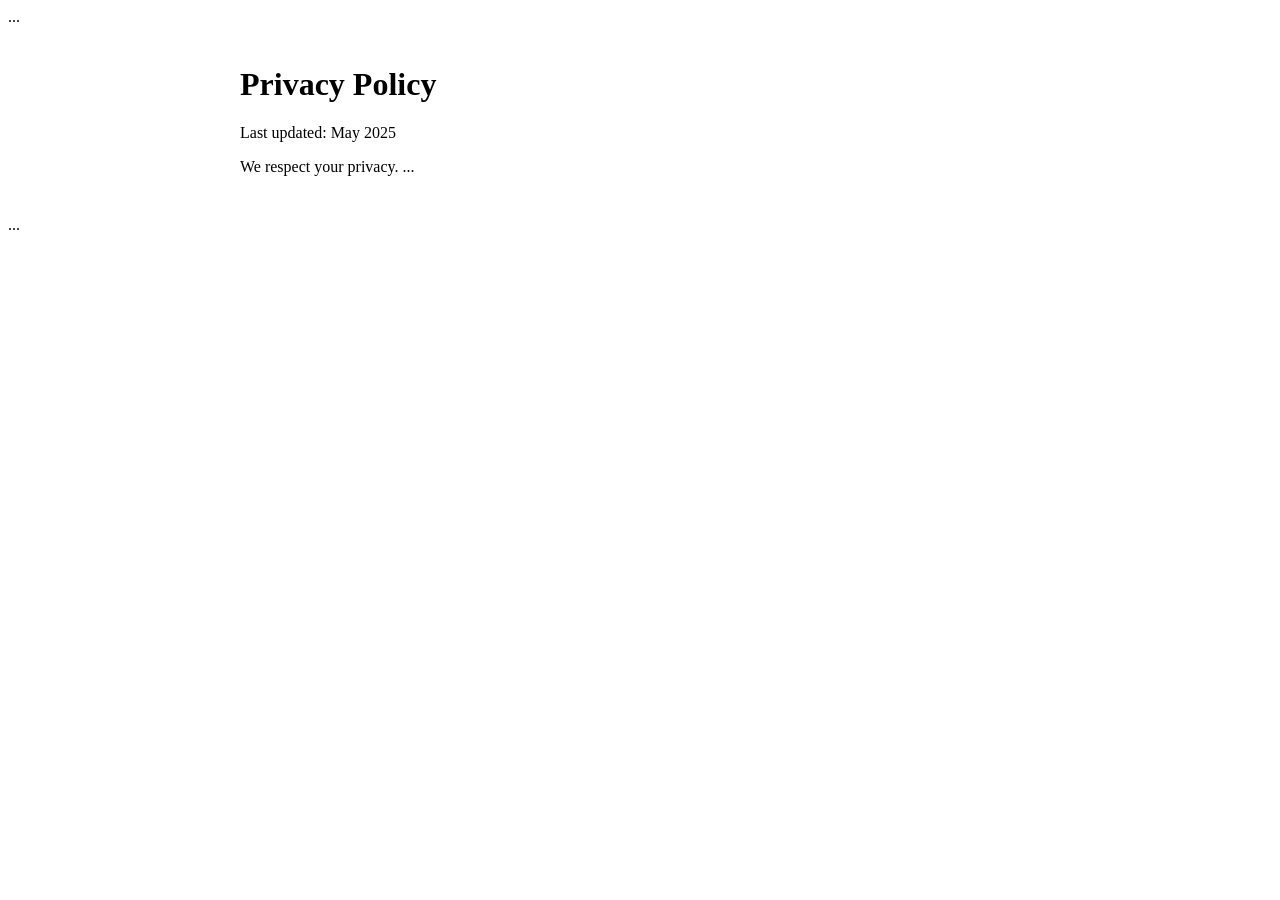
==== public/privacy.html @ 7c97a04a "Add files via upload" ====
<!DOCTYPE html>
<html>
<head><meta charset="UTF-8"><title>Privacy Policy</title><link rel="stylesheet" href="/global.css"></head>
<body>
  <nav class="nav">...</nav>
  <div class="wall-container" style="max-width:800px; margin:40px auto;">
    <h1>Privacy Policy</h1>
    <p>Last updated: May 2025</p>
    <p>We respect your privacy. ...</p>
  </div>
  <footer>...</footer>
</body>
</html>
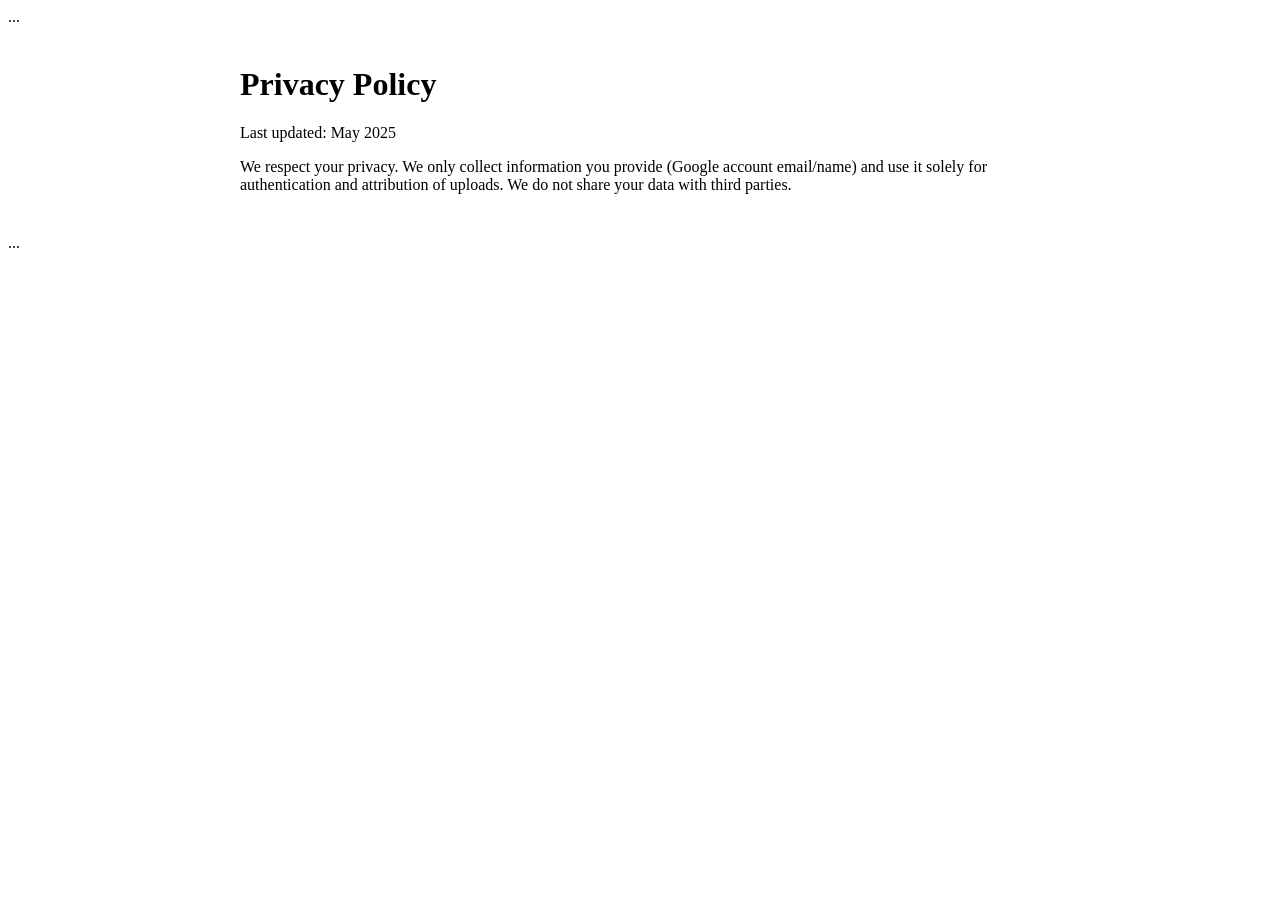
==== commit 8a1d5d8f: "Add files via upload" ====
--- a/public/privacy.html
+++ b/public/privacy.html
@@ -6,7 +6,7 @@
   <div class="wall-container" style="max-width:800px; margin:40px auto;">
     <h1>Privacy Policy</h1>
     <p>Last updated: May 2025</p>
-    <p>We respect your privacy. ...</p>
+    <p>We respect your privacy. We only collect information you provide (Google account email/name) and use it solely for authentication and attribution of uploads. We do not share your data with third parties.</p>
   </div>
   <footer>...</footer>
 </body>
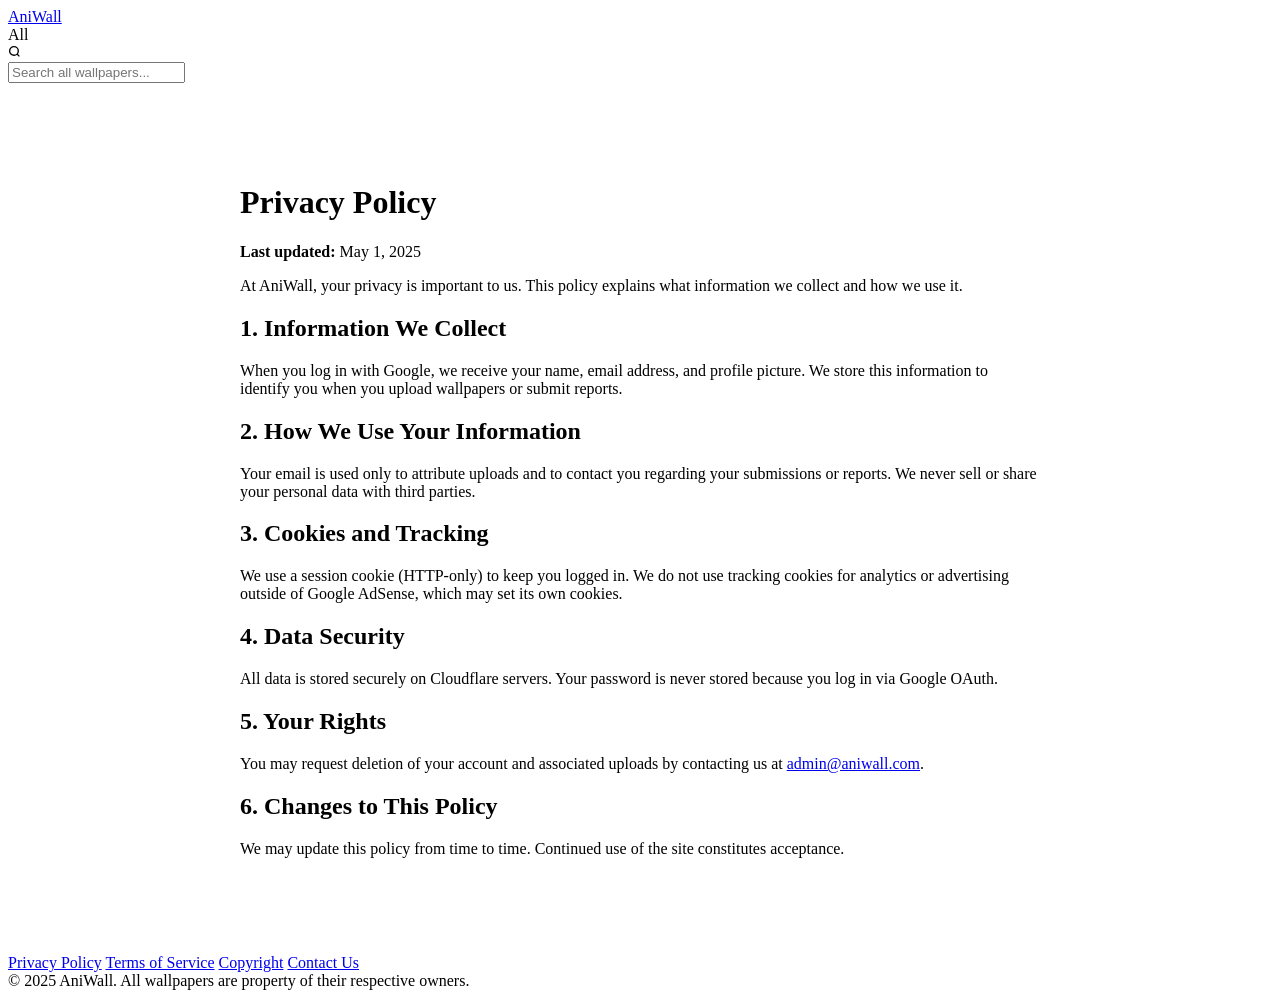
==== commit c87f684a: "Add files via upload" ====
--- a/public/privacy.html
+++ b/public/privacy.html
@@ -1,13 +1,74 @@
 <!DOCTYPE html>
-<html>
-<head><meta charset="UTF-8"><title>Privacy Policy</title><link rel="stylesheet" href="/global.css"></head>
+<html lang="en">
+<head>
+  <meta charset="UTF-8">
+  <meta name="viewport" content="width=device-width, initial-scale=1.0">
+  <title>Privacy Policy – AniWall</title>
+  <link rel="stylesheet" href="/global.css">
+  <script>window.adsensePublisherId = 'ca-pub-XXXXXXXXXXXXXXXX';</script>
+  <script src="/ads.js" defer></script>
+  <script src="/auth.js" defer></script>
+</head>
 <body>
-  <nav class="nav">...</nav>
-  <div class="wall-container" style="max-width:800px; margin:40px auto;">
+  <nav class="nav">
+    <div class="nav-brand"><a href="/">Ani<span>Wall</span></a></div>
+    <div class="nav-cats" id="navCats">
+      <span class="nav-cat" data-cat="all">All</span>
+    </div>
+    <div class="nav-right">
+      <div class="search-wrap">
+        <svg width="13" height="13" viewBox="0 0 24 24" fill="none" stroke="currentColor" stroke-width="2.5">
+          <circle cx="11" cy="11" r="8"/>
+          <path d="m21 21-4.35-4.35"/>
+        </svg>
+        <form action="/search.html" method="get">
+          <input type="search" class="search-input" name="q" placeholder="Search all wallpapers...">
+        </form>
+      </div>
+      <div id="userArea"></div>
+    </div>
+  </nav>
+
+  <div class="ad-header" id="headerAd"></div>
+  <script>if(window.insertAd) insertAd('headerAd', 'HEADER_AD_SLOT', 'horizontal');</script>
+
+  <div class="wall-container" style="max-width: 800px; margin: 40px auto; background: var(--bg1); border-radius: var(--radius-lg); padding: 40px;">
     <h1>Privacy Policy</h1>
-    <p>Last updated: May 2025</p>
-    <p>We respect your privacy. We only collect information you provide (Google account email/name) and use it solely for authentication and attribution of uploads. We do not share your data with third parties.</p>
+    <p><strong>Last updated:</strong> May 1, 2025</p>
+    <p>At AniWall, your privacy is important to us. This policy explains what information we collect and how we use it.</p>
+    
+    <h2>1. Information We Collect</h2>
+    <p>When you log in with Google, we receive your name, email address, and profile picture. We store this information to identify you when you upload wallpapers or submit reports.</p>
+    
+    <h2>2. How We Use Your Information</h2>
+    <p>Your email is used only to attribute uploads and to contact you regarding your submissions or reports. We never sell or share your personal data with third parties.</p>
+    
+    <h2>3. Cookies and Tracking</h2>
+    <p>We use a session cookie (HTTP‑only) to keep you logged in. We do not use tracking cookies for analytics or advertising outside of Google AdSense, which may set its own cookies.</p>
+    
+    <h2>4. Data Security</h2>
+    <p>All data is stored securely on Cloudflare servers. Your password is never stored because you log in via Google OAuth.</p>
+    
+    <h2>5. Your Rights</h2>
+    <p>You may request deletion of your account and associated uploads by contacting us at <a href="mailto:admin@aniwall.com">admin@aniwall.com</a>.</p>
+    
+    <h2>6. Changes to This Policy</h2>
+    <p>We may update this policy from time to time. Continued use of the site constitutes acceptance.</p>
   </div>
-  <footer>...</footer>
+
+  <div class="ad-footer" id="footerAd"></div>
+  <script>if(window.insertAd) insertAd('footerAd', 'FOOTER_AD_SLOT', 'auto');</script>
+
+  <footer class="site-footer">
+    <div class="container">
+      <div class="footer-links">
+        <a href="/privacy.html">Privacy Policy</a>
+        <a href="/terms.html">Terms of Service</a>
+        <a href="/copyright.html">Copyright</a>
+        <a href="/contact.html">Contact Us</a>
+      </div>
+      <div class="footer-copyright">&copy; 2025 AniWall. All wallpapers are property of their respective owners.</div>
+    </div>
+  </footer>
 </body>
 </html>
